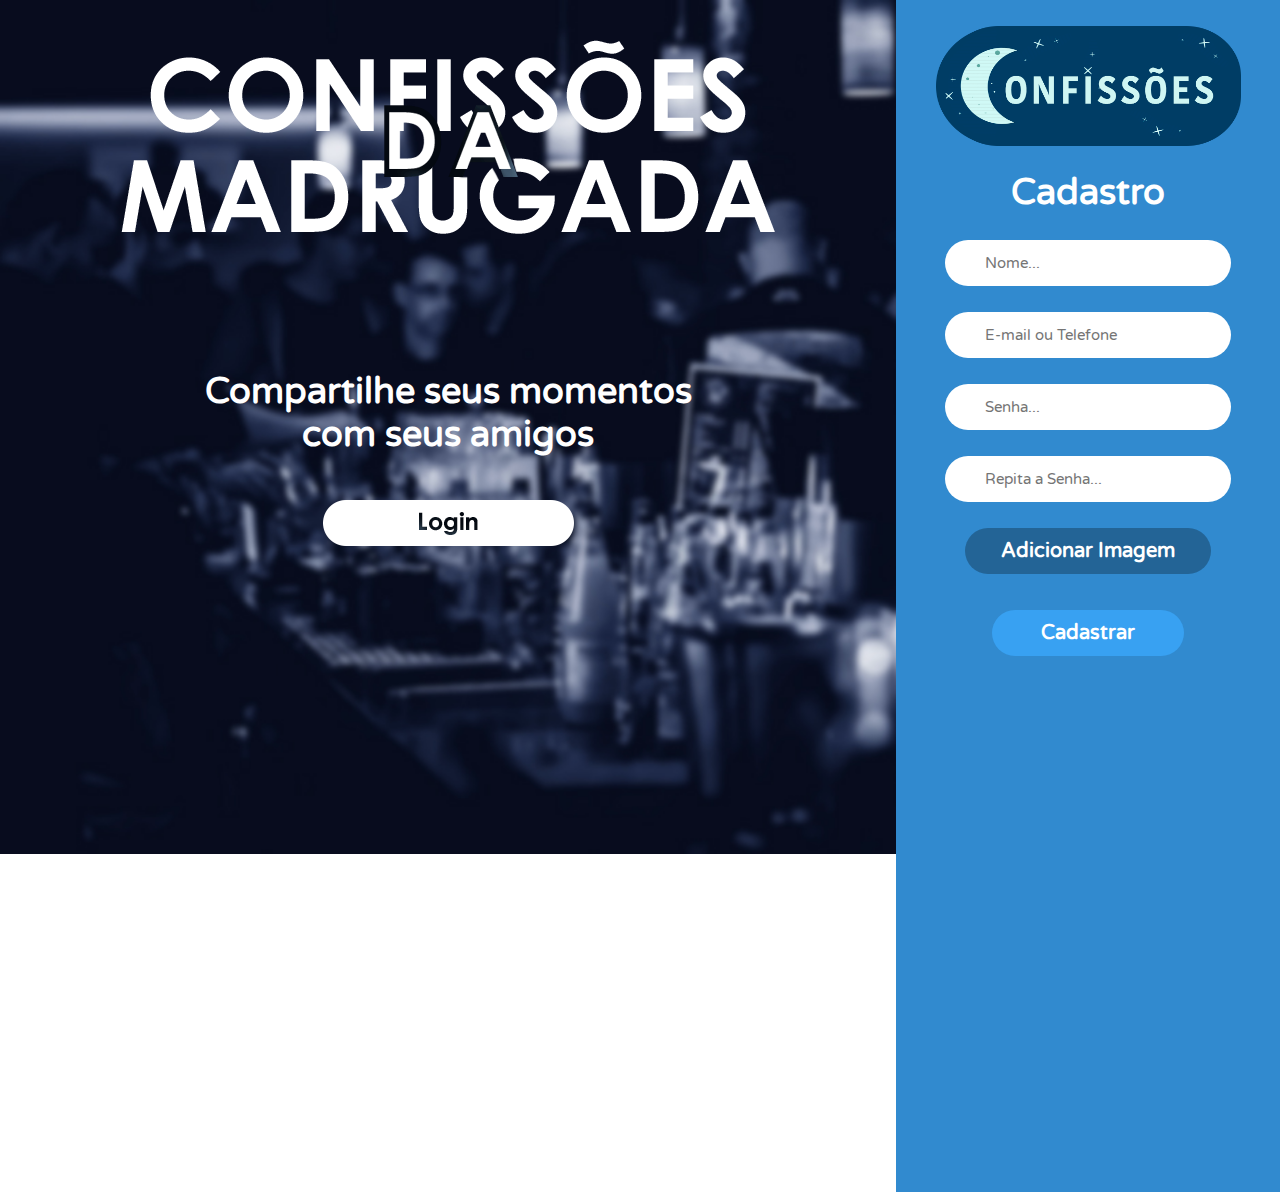
==== cadastroPage.html @ ba58e958 "curso de php parte front-end HTML e CSS mini curso" ====
<!DOCTYPE html>
<html>
<head>
    <meta charset="utf-8" />
    <title>Confissões da Madrugada - Cadastro</title>
    <meta name="viewport" content="width=device-width, initial-scale=1">
    <link rel="stylesheet" type="text/css" href="styles/css_cadastroPage.css" />
    <script src="main.js"></script>
</head>
<body>
    <div class="TelaMarketing">

        <img src="Imagens/nome_site.png" alt="" class="NomeSite">

        <h2>Compartilhe seus momentos com seus amigos</h2>

        <button class="BtnLoginMk">
            <img src="Imagens/btnLoginMarketing.png" alt="Imagem do botão de login">
        </button>

    </div>

    <div class="TeleCadastro">
      <div class="logoSite">
        <img src="Imagens/logo_curso.png" alt="Logo do Site">
      </div>

        <div class="CampoformCadastro">
            <form>
              <legend>Cadastro</legend>

                <div class="campoImput">
                    <input type="text" placeholder="     Nome...">
                </div>

                <div class="campoImput">
                    <input type="text" placeholder="     E-mail ou Telefone">
                </div>

                <div class="campoImput">
                    <input type="password" placeholder="     Senha...">
                </div>

                <div class="campoImput">
                    <input type="password" placeholder="     Repita a Senha...">
                </div>

                <div class="BtnAddImg">
                  <input type="file" id="BtnAddImg">
                  <label for="BtnAddImg">Adicionar Imagem</label>
                </div>

                <input type="submit" class="BtnCadastro" value="Cadastrar">
            </form>
        </div>
    </div>
    <img class="CorpoTelaMarketing" src="Imagens/corpo_tela_cadastro.jpg" alt="Imagem da tela da cadastro">
</body>
</html>
---- styles/css_cadastroPage.css ----
@import url('https://fonts.googleapis.com/css?family=Varela+Round');
*{
    padding: 0;
    margin: 0 auto;
    font-family: 'Varela Round', sans-serif;
}

body{
    display: flex;
}

.TelaMarketing{
    position: absolute;
    width: 70%;
    display: flex;
    justify-content: center;
}

.NomeSite{
    position: absolute;
    top: 40px;
    width: 654px;
    height: 194px;
}

h2{
    position: absolute;
    top: 370px;
    width: 60%;
    height: 78px;
    font-size: 36px;
    font-weight: bold;
    text-align: center;
    color: #ffffff;
}

.BtnLoginMk{
    border: none;
    background: none;
    width: 251px;
    height: 46px;
    outline: none;
    margin-top: 500px;
    outline: none;
}

.CorpoTelaMarketing{
    width: 100%;
    height: 100%;
    display: flex;
}

.TeleCadastro{
    width: 30%;
    height: 132.4%;
    background-color: #318acf;
    position: absolute;
    right: 0%;
    display: flex;
    flex-direction: column;
}

.logoSite img{
    margin-top: 26px;
    width: 305px;
    height: 120px;
}



.CampoformCadastro{
    width: 100%;
    height: 100%;
}

legend{
    margin-top: 20px;
    margin-bottom: 26px;
    font-size: 36px;
    font-weight: bold;
    text-align: center;
    color: #ffffff;
}

.campoImput input{
    display: flex;
    outline: none;
    width: 64%;
    height: 46px;
    border-radius: 50px;
    background-color: #ffffff;
    border: none;
    font-size: 15px;
    margin-bottom: 26px;
    padding-left: 20px;
    padding-right: 20px;
}

.campoImput::-webkit-input-placeholder{
    margin-left: 20px;
    font-size: 20px;
    font-weight: bold;
    font-style: normal;
    color: #dbdbdb;
}
.campoImput::-moz-placeholder{
    margin-left: 20px;
    font-size: 20px;
    font-weight: bold;
    font-style: normal;
    color: #dbdbdb;
}

.BtnAddImg{
  margin-bottom: 36px;
}

.BtnAddImg input{
    width: 0.1px;
    height: 0.1px;
    opacity: 0;
    overflow: hidden;
    position: absolute;
    z-index: -1;
}

.BtnAddImg label{
    display: flex;
    width: 64%;
    height: 46px;
    border-radius: 23px;
    background-color: #236496;
    border: none;
    font-size: 20px;
    justify-content: center;
    align-items: center;
    font-weight: bold;
    color: #fff;
    outline: none;
}

.BtnAddImg label:hover{
    background-color: rgb(32, 32, 32);
}


.BtnCadastro{
    display: flex;
    width: 50%;
    height: 46px;
    border-radius: 23px;
    background-color: #38a1f2;
    border: none;
    font-size: 20px;
    justify-content: center;
    font-weight: bold;
    color: #fff;
    outline: none;
}

.BtnCadastro:hover{
    background-color: rgb(32, 32, 32);
}
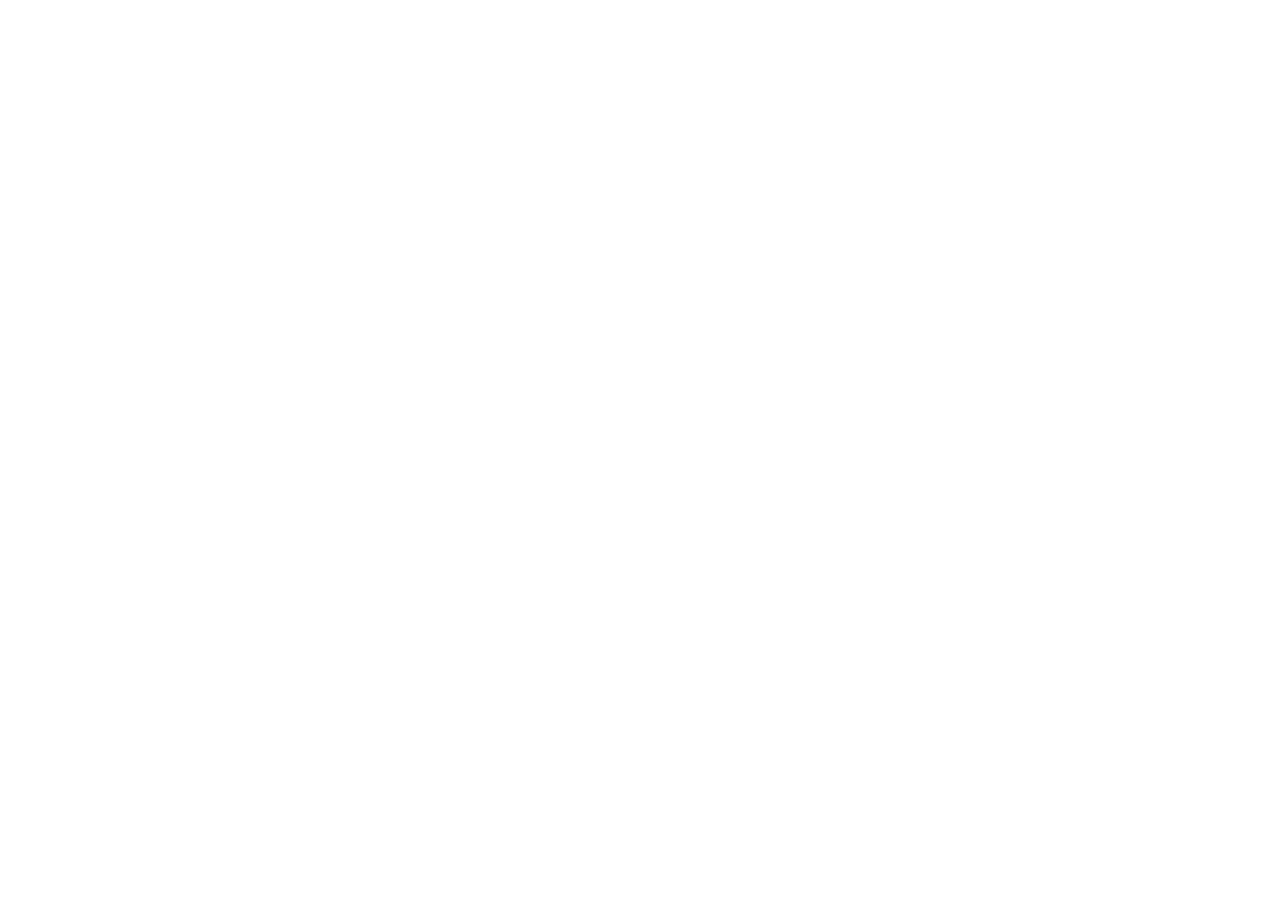
==== commit 366a778f: "ex01" ====
--- a/cadastroPage.html
+++ b/cadastroPage.html
@@ -5,55 +5,8 @@
     <title>Confissões da Madrugada - Cadastro</title>
     <meta name="viewport" content="width=device-width, initial-scale=1">
     <link rel="stylesheet" type="text/css" href="styles/css_cadastroPage.css" />
-    <script src="main.js"></script>
 </head>
 <body>
-    <div class="TelaMarketing">
 
-        <img src="Imagens/nome_site.png" alt="" class="NomeSite">
-
-        <h2>Compartilhe seus momentos com seus amigos</h2>
-
-        <button class="BtnLoginMk">
-            <img src="Imagens/btnLoginMarketing.png" alt="Imagem do botão de login">
-        </button>
-
-    </div>
-
-    <div class="TeleCadastro">
-      <div class="logoSite">
-        <img src="Imagens/logo_curso.png" alt="Logo do Site">
-      </div>
-
-        <div class="CampoformCadastro">
-            <form>
-              <legend>Cadastro</legend>
-
-                <div class="campoImput">
-                    <input type="text" placeholder="     Nome...">
-                </div>
-
-                <div class="campoImput">
-                    <input type="text" placeholder="     E-mail ou Telefone">
-                </div>
-
-                <div class="campoImput">
-                    <input type="password" placeholder="     Senha...">
-                </div>
-
-                <div class="campoImput">
-                    <input type="password" placeholder="     Repita a Senha...">
-                </div>
-
-                <div class="BtnAddImg">
-                  <input type="file" id="BtnAddImg">
-                  <label for="BtnAddImg">Adicionar Imagem</label>
-                </div>
-
-                <input type="submit" class="BtnCadastro" value="Cadastrar">
-            </form>
-        </div>
-    </div>
-    <img class="CorpoTelaMarketing" src="Imagens/corpo_tela_cadastro.jpg" alt="Imagem da tela da cadastro">
 </body>
 </html>
--- a/styles/css_cadastroPage.css
+++ b/styles/css_cadastroPage.css
@@ -1,163 +1,38 @@
 @import url('https://fonts.googleapis.com/css?family=Varela+Round');
 *{
-    padding: 0;
-    margin: 0 auto;
     font-family: 'Varela Round', sans-serif;
 }
 
-body{
-    display: flex;
-}
 
-.TelaMarketing{
-    position: absolute;
-    width: 70%;
-    display: flex;
-    justify-content: center;
-}
+@media screen and (max-width: 700px) {
+  body{
+    width: 10%;
+    height: 100%;
+  }
 
-.NomeSite{
-    position: absolute;
-    top: 40px;
-    width: 654px;
-    height: 194px;
-}
+  .TelaMarketing, .NomeSite, h2, .BtnLoginMk, .CorpoTelaMarketing{
+    display: none;
+  }
 
-h2{
-    position: absolute;
-    top: 370px;
-    width: 60%;
-    height: 78px;
-    font-size: 36px;
-    font-weight: bold;
-    text-align: center;
-    color: #ffffff;
-}
-
-.BtnLoginMk{
-    border: none;
-    background: none;
-    width: 251px;
-    height: 46px;
-    outline: none;
-    margin-top: 500px;
-    outline: none;
-}
-
-.CorpoTelaMarketing{
+  .TeleCadastro{
     width: 100%;
-    height: 100%;
-    display: flex;
-}
-
-.TeleCadastro{
-    width: 30%;
-    height: 132.4%;
+    height: 120%;
     background-color: #318acf;
-    position: absolute;
-    right: 0%;
     display: flex;
     flex-direction: column;
+  }
+
+  .BtnLogin{
+      border: none;
+      background: none;
+      width: 251px;
+      height: 46px;
+      margin-top: 20px;
+      outline: none;
+      display: block;
+  }
+
+  .BtnLogin img{
+    width: 200px;
+  }
 }
-
-.logoSite img{
-    margin-top: 26px;
-    width: 305px;
-    height: 120px;
-}
-
-
-
-.CampoformCadastro{
-    width: 100%;
-    height: 100%;
-}
-
-legend{
-    margin-top: 20px;
-    margin-bottom: 26px;
-    font-size: 36px;
-    font-weight: bold;
-    text-align: center;
-    color: #ffffff;
-}
-
-.campoImput input{
-    display: flex;
-    outline: none;
-    width: 64%;
-    height: 46px;
-    border-radius: 50px;
-    background-color: #ffffff;
-    border: none;
-    font-size: 15px;
-    margin-bottom: 26px;
-    padding-left: 20px;
-    padding-right: 20px;
-}
-
-.campoImput::-webkit-input-placeholder{
-    margin-left: 20px;
-    font-size: 20px;
-    font-weight: bold;
-    font-style: normal;
-    color: #dbdbdb;
-}
-.campoImput::-moz-placeholder{
-    margin-left: 20px;
-    font-size: 20px;
-    font-weight: bold;
-    font-style: normal;
-    color: #dbdbdb;
-}
-
-.BtnAddImg{
-  margin-bottom: 36px;
-}
-
-.BtnAddImg input{
-    width: 0.1px;
-    height: 0.1px;
-    opacity: 0;
-    overflow: hidden;
-    position: absolute;
-    z-index: -1;
-}
-
-.BtnAddImg label{
-    display: flex;
-    width: 64%;
-    height: 46px;
-    border-radius: 23px;
-    background-color: #236496;
-    border: none;
-    font-size: 20px;
-    justify-content: center;
-    align-items: center;
-    font-weight: bold;
-    color: #fff;
-    outline: none;
-}
-
-.BtnAddImg label:hover{
-    background-color: rgb(32, 32, 32);
-}
-
-
-.BtnCadastro{
-    display: flex;
-    width: 50%;
-    height: 46px;
-    border-radius: 23px;
-    background-color: #38a1f2;
-    border: none;
-    font-size: 20px;
-    justify-content: center;
-    font-weight: bold;
-    color: #fff;
-    outline: none;
-}
-
-.BtnCadastro:hover{
-    background-color: rgb(32, 32, 32);
-}
